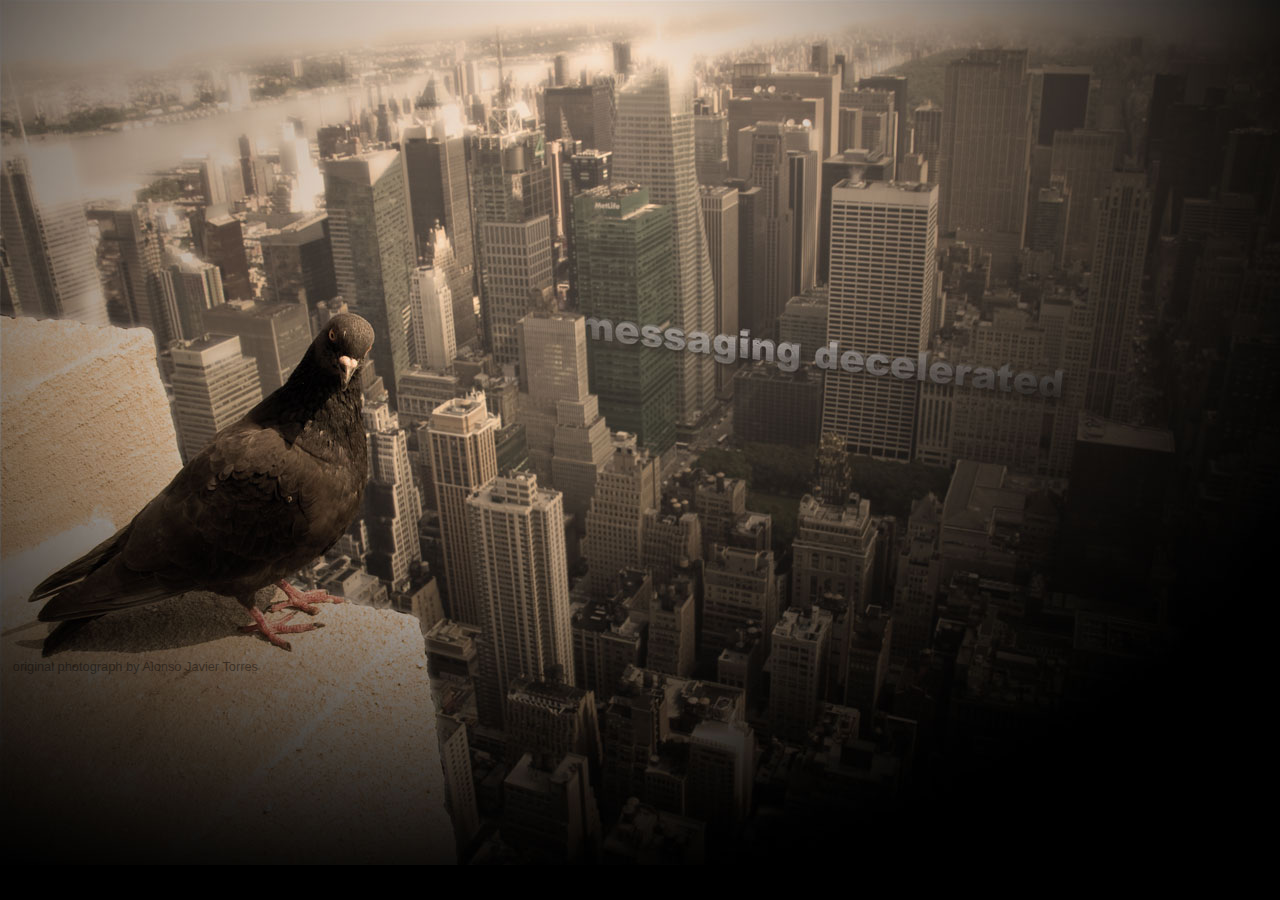
==== public/index.html @ 6576bde7 "- added required (due to creative commons license) attribution for the authorship of the original Pi" ====
<!DOCTYPE html PUBLIC "-//W3C//DTD XHTML 1.0 Strict//EN"
  "http://www.w3.org/TR/xhtml1/DTD/xhtml1-strict.dtd">

<html xmlns="http://www.w3.org/1999/xhtml" xml:lang="en" lang="en">
<head>
  <meta http-equiv="Content-Type" content="text/html; charset=utf-8"/>
  <link rel="stylesheet" href="./stylesheets/screen.css" type="text/css" media="screen" />
  <script type="text/javascript" src="./javascripts/jquery.min.js"></script>
  <script type="text/javascript" src="./javascripts/jquery.class.js"></script>
  <script type="text/javascript" src="./javascripts/typewriter.js"></script>
  <script type="text/javascript">
    var markers;
    var timeouts = [1000, 1000, 500, 900];
    function display() {
      $(markers.shift()).fadeIn("fast");
      if(markers.length > 0) window.setTimeout("display()", timeouts.shift());
    }
    $(document).ready(function() {
      var typewriter_boat   = new Typewriter("#typewriter_boat",   "marker_typewriter_boat");
      var typewriter_street = new Typewriter("#typewriter_street", "marker_typewriter_street");
      var typewriter_park   = new Typewriter("#typewriter_park",   "marker_typewriter_park");
      var typewriter_roof   = new Typewriter("#typewriter_roof",   "marker_typewriter_roof");
      markers = $(".marker").toArray();
      window.setTimeout("display()", timeouts.shift());
    });
  </script>
  <title>coming soon...</title>
</head>

<body>
  
  <img src="./images/pigeon_ny.jpg">
  
  <p id="photo_disclaimer">
    original photograph by <a href="http://www.flickr.com/photos/alotor/">Alonso Javier Torres</a>
  </p>
  
  <div id="typewriter_boat" class="typewriter" data-autostart="false">
    <div class="bubble_text">
      <span class="typewrite" data-prefill="true">Jim-Ming: 在纽约乘船游览精彩</span><br />
      <div class="second_line">
        <span class="typewrite" data-prepause="800">destination:</span>
        <span class="typewrite" data-prepause="1200" data-prefill="true">Beijing, China</span>
      </div>
    </div>
    <div class="bubble_arrow"></div>
  </div>
  
  <div id="typewriter_street" class="typewriter" data-autostart="false">
    <div class="bubble_text">
      <span class="typewrite" data-prefill="true">Jack: be back soon...</span><br />
      <div class="second_line">
        <span class="typewrite" data-prepause="800">destination:</span>
        <span class="typewrite" data-prepause="1200" data-prefill="true">San Francisco, CA</span>
      </div>
    </div>
    <div class="bubble_arrow"></div>
  </div>
  
  <div id="typewriter_park" class="typewriter" data-autostart="false">
    <div class="bubble_text">
      <span class="typewrite" data-prefill="true">Johnnie: Awesome park here, mate.</span><br />
      <div class="second_line">
        <span class="typewrite" data-prepause="800">destination:</span>
        <span class="typewrite" data-prepause="1200" data-prefill="true">Sydney, Australia</span>
      </div>
    </div>
    <div class="bubble_arrow"></div>
  </div>
  
  <div id="typewriter_roof" class="typewriter" data-autostart="false">
    <div class="bubble_text">
      <span class="typewrite" data-prefill="true">Janina: Wundervoller Ausblick!</span><br />
      <div class="second_line">
        <span class="typewrite" data-prepause="800">destination:</span>
        <span class="typewrite" data-prepause="1200" data-prefill="true">Berlin, Germany</span>
      </div>
    </div>
    <div class="bubble_arrow"></div>
  </div>
  
  <img src="./images/marker_boat.png"   id="marker_typewriter_boat"   class="marker pulse" height="16" width="30" alt="" />
  <img src="./images/marker_park.png"   id="marker_typewriter_park"   class="marker pulse" height="13" width="22" alt="" />
  <img src="./images/marker_street.png" id="marker_typewriter_street" class="marker pulse" height="13" width="22" alt="" />
  <img src="./images/marker_roof.png"   id="marker_typewriter_roof"   class="marker pulse" height="16" width="26" alt="" />
  
</body>
</html>
---- public/stylesheets/screen.css ----
body {
  overflow: hidden;
  background-color: #000;
  margin: 0;
  font-size: 1em;
}

#photo_disclaimer {
  font-family: Arial;
  font-size: 0.8em;
  position: absolute;
  left: 1em;
  top: 50.5em;
  color: #000;
  opacity: 0.4;
}

#photo_disclaimer a {
  text-decoration: none;
  color: #000;
}

#photo_disclaimer a:hover {
  font-weight: bold;
}

#postcard {
  position: absolute;
  display: block;
  right: 10em;
  top: 6em;
  rotation: -2deg;
  -webkit-transform: rotate(-2deg);
  -moz-transform: rotate(-2deg);
}

.marker {
  display: none;
  position: absolute;
  cursor: pointer;
}

#marker_typewriter_boat {
  left: 248px;
  top: 114px;
}

#marker_typewriter_street {
  left: 703px;
  top: 430px;
}

#marker_typewriter_park {
  left: 775px;
  top: 500px;
}

#marker_typewriter_roof {
  left: 1112px;
  top: 428px;
}


.typewriter {
  display: none;
  position: absolute;
}

#typewriter_street {
  left: 671px;
  top: 370px;
}

#typewriter_park {
  left: 743px;
  top: 439px;
}

#typewriter_boat {
  left: 220px;
  top: 60px;
}

#typewriter_roof {
  left: 930px;
  top: 365px;
}

.bubble_arrow {
  position: absolute;
  left: 33px;
  width: 0;
  height: 0;
  border-left: 10px solid transparent;
  border-right: 10px solid transparent;
  border-top: 10px solid #000;
  opacity: 0.6;
  background-color: transparent;
}

#typewriter_roof .bubble_arrow {
  left: 185px;
}

.bubble_text {
  padding: 0.3em;
  width: 16em;
  height: 2.5em;
  opacity: 0.6;
  background-color: #000;
  border-radius: 0.4em;
  -moz-border-radius: 0.4em;
  -webkit-border-radius: 0.4em;
}

#typewriter_street .bubble_text {
  width: 14em;
}

#typewriter_roof .bubble_text {
  width: 14em;
}

.bubble_text span {
  color: white;
  font-family: "Courier New";
  font-weight: normal;
  font-size: 0.7em;
}

.second_line {
  padding-top: 0em;
}

@-webkit-keyframes pulse {
 0%   { opacity: 0.4; }
 40%  { opacity: 0.9; }
 100% { opacity: 0.9; }
}

/*@-moz-keyframes pulse {
  0%   { opacity: 0.4; }
  40%  { opacity: 0.9; }
  100% { opacity: 0.9; }
}
@-o-keyframes pulse {
  from   { opacity: 0.4; }
  to  { opacity: 0.9; }

}
*/
.pulse {
  -webkit-animation-name: pulse;
  -webkit-animation-duration: 1.5s;
  -webkit-animation-iteration-count: infinite;
  -webkit-animation-timing-function: ease-in-out;
  -webkit-animation-direction: alternate;
/*  -moz-animation-name: pulse;
  -moz-animation-duration: 1.5s;
  -moz-animation-iteration-count: infinite;
  -moz-animation-timing-function: ease-in-out;
  -moz-animation-direction: alternate;
  -o-animation-name: pulse;
  -o-transition-duration: 1.5s;
  -o-transition-property: opacity;
  -o-animation-iteration-count: infinite;
  -o-transition-timing-function: ease-in-out;
  -o-animation-direction: alternate;
*/
}
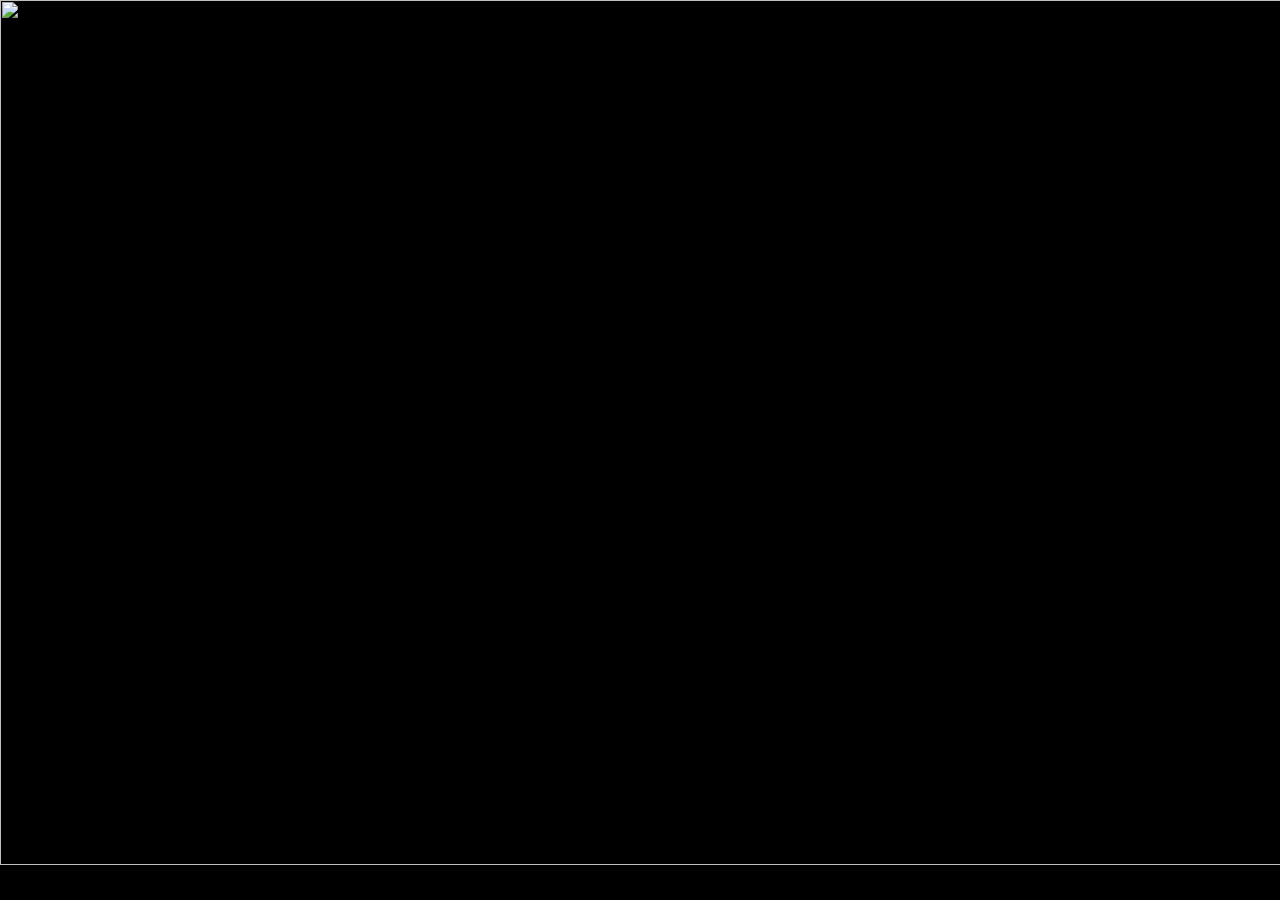
==== commit b6736215: "updates" ====
--- a/public/index.html
+++ b/public/index.html
@@ -4,36 +4,44 @@
 <html xmlns="http://www.w3.org/1999/xhtml" xml:lang="en" lang="en">
 <head>
   <meta http-equiv="Content-Type" content="text/html; charset=utf-8"/>
+  <title>PigeonPost - coming soon to an iOS device near you...</title>
   <link rel="stylesheet" href="./stylesheets/screen.css" type="text/css" media="screen" />
   <script type="text/javascript" src="./javascripts/jquery.min.js"></script>
   <script type="text/javascript" src="./javascripts/jquery.class.js"></script>
   <script type="text/javascript" src="./javascripts/typewriter.js"></script>
+  <script type="text/javascript" src="./javascripts/speech_bubbles.js"></script>
+
+  <!-- launcrock includes -->
+  <link rel="stylesheet" href="http://legacy.launchrock.com/api/lr.api.0.2.css">
+  <script src="http://legacy.launchrock.com/api/lr.api.0.5-min.js"></script>
+
+  <!-- Google Analytics Code -->
   <script type="text/javascript">
-    var markers;
-    var timeouts = [1000, 1000, 500, 900];
-    function display() {
-      $(markers.shift()).fadeIn("fast");
-      if(markers.length > 0) window.setTimeout("display()", timeouts.shift());
-    }
-    $(document).ready(function() {
-      var typewriter_boat   = new Typewriter("#typewriter_boat",   "marker_typewriter_boat");
-      var typewriter_street = new Typewriter("#typewriter_street", "marker_typewriter_street");
-      var typewriter_park   = new Typewriter("#typewriter_park",   "marker_typewriter_park");
-      var typewriter_roof   = new Typewriter("#typewriter_roof",   "marker_typewriter_roof");
-      markers = $(".marker").toArray();
-      window.setTimeout("display()", timeouts.shift());
-    });
+    var _gaq = _gaq || [];
+    _gaq.push(['_setAccount', 'UA-21579174-1']);
+    _gaq.push(['_trackPageview']);
+
+    (function() {
+      var ga = document.createElement('script'); ga.type = 'text/javascript'; ga.async = true;
+      ga.src = ('https:' == document.location.protocol ? 'https://ssl' : 'http://www') + '.google-analytics.com/ga.js';
+      var s = document.getElementsByTagName('script')[0]; s.parentNode.insertBefore(ga, s);
+    })();
   </script>
-  <title>coming soon...</title>
+
 </head>
 
 <body>
   
-  <img src="./images/pigeon_ny.jpg">
+  <img src="https://s3.amazonaws.com/pigeonloft-hp/images/pigeon_ny.jpg" id="background_image" width="1300" height="865" />
   
   <p id="photo_disclaimer">
-    original photograph by <a href="http://www.flickr.com/photos/alotor/">Alonso Javier Torres</a>
+    original photograph
+    <a href="http://creativecommons.org/licenses/by/2.0/">by</a>
+    <a href="http://www.flickr.com/photos/alotor/">Alonso Javier Torres</a>
   </p>
+  
+  <!-- launcrock widget -->
+  <div id="container"></div>
   
   <div id="typewriter_boat" class="typewriter" data-autostart="false">
     <div class="bubble_text">
@@ -79,10 +87,54 @@
     <div class="bubble_arrow"></div>
   </div>
   
-  <img src="./images/marker_boat.png"   id="marker_typewriter_boat"   class="marker pulse" height="16" width="30" alt="" />
-  <img src="./images/marker_park.png"   id="marker_typewriter_park"   class="marker pulse" height="13" width="22" alt="" />
-  <img src="./images/marker_street.png" id="marker_typewriter_street" class="marker pulse" height="13" width="22" alt="" />
-  <img src="./images/marker_roof.png"   id="marker_typewriter_roof"   class="marker pulse" height="16" width="26" alt="" />
+  <img src="./images/marker_boat.png"   id="marker_typewriter_boat"   class="marker pulse typewriter-starter" data-start-typewriter="typewriter_boat"   height="16" width="30" alt="" />
+  <img src="./images/marker_park.png"   id="marker_typewriter_park"   class="marker pulse typewriter-starter" data-start-typewriter="typewriter_park"   height="13" width="22" alt="" />
+  <img src="./images/marker_street.png" id="marker_typewriter_street" class="marker pulse typewriter-starter" data-start-typewriter="typewriter_street" height="13" width="22" alt="" />
+  <img src="./images/marker_roof.png"   id="marker_typewriter_roof"   class="marker pulse typewriter-starter" data-start-typewriter="typewriter_roof"   height="16" width="26" alt="" />
   
+  <!-- launcrock script -->
+  <script>
+	$(document).ready(function(){
+	    LR.lrInstance = new LrInstance('container',{
+
+	        tagLine: "Messaging Decelerated...",
+	        description: "You'll be entering a new era of photo-sharing in an exciting social and gaming-like approach, while we decelerate messaging...",
+	        refCodeUrl: "http://pigeon-loft.com/?ref=",
+	        lrDomain: "pigeon-loft.com",
+	        apiKey: "977703fee69f7aa80ddf9e057bcd2884",
+	        inviteList: "Launching soon. Enter your email to join our invite list:"
+	    });        
+
+	    // Handles events related to signup form, form validations
+	    // and submitting the form to the server:
+	    LR.signupForm = new SignupForm({
+	        secondaryPostLocation: ""
+	    });
+
+
+	    // Handles rendering the post submit content:
+	    LR.postSubmit = new PostSignupForm('pagesubmit',{
+	        twitterHandle: "pigeonary",
+	        twitterMessage: "PigeonPost is going to decelerate messaging soon and I'm one of the first in line! Join me. #launch",
+	        newUserHeaderText: "Thanks! Want to get an early invitation?",
+	        newUserParagraphText: "Invite at least 3 friends using the link below. The more friends you invite, the sooner you'll get access!<br/><br/>To share with your friends, click 'Recommend', 'Tweet' and 'Invite by Email':",
+	        newUserParagraphText3: "Or copy and paste the following link to share wherever you want!",
+	        returningUserHeaderText: "Welcome Back!",
+	        returningUserParagraphText: "Invite at least 3 friends using the link below. The more friends you invite, the sooner you'll get access!<br/><br/>To share with your friends, click 'Recommend', 'Tweet' and 'Invite by Email':",
+	        returningUserParagraphText3: "Or copy and paste the following link to share wherever you want!",
+	        statsPreText: "Your live stats: ",
+	        footerLinks: "<a href='http://twitter.com/pigeonary'>Follow Us on Twitter</a> | <a href='http://facebook.com/pigeonary'>Like Us on Facebook</a>"
+	,showDescription: true,
+	showTagLine: true,
+	showHeaderText: true,
+	showParagraphText: true,
+	showStats: true,
+	showShareButtons: true,
+	showFooterLinks: true    });
+
+
+	});
+
+  </script>
 </body>
 </html>--- a/public/stylesheets/screen.css
+++ b/public/stylesheets/screen.css
@@ -34,8 +34,21 @@
   -moz-transform: rotate(-2deg);
 }
 
+#container {
+  position: absolute;
+  top: 2em;
+  left: 45em;
+  z-index: 100;
+}
+
+#container #lrcontent {
+  border-radius: 0.4em;
+  -moz-border-radius: 0.4em;
+  -webkit-border-radius: 0.4em;
+}
+
 .marker {
-  display: none;
+/*  display: none;*/
   position: absolute;
   cursor: pointer;
 }
@@ -62,7 +75,7 @@
 
 
 .typewriter {
-  display: none;
+/*  display: none;*/
   position: absolute;
 }
 
